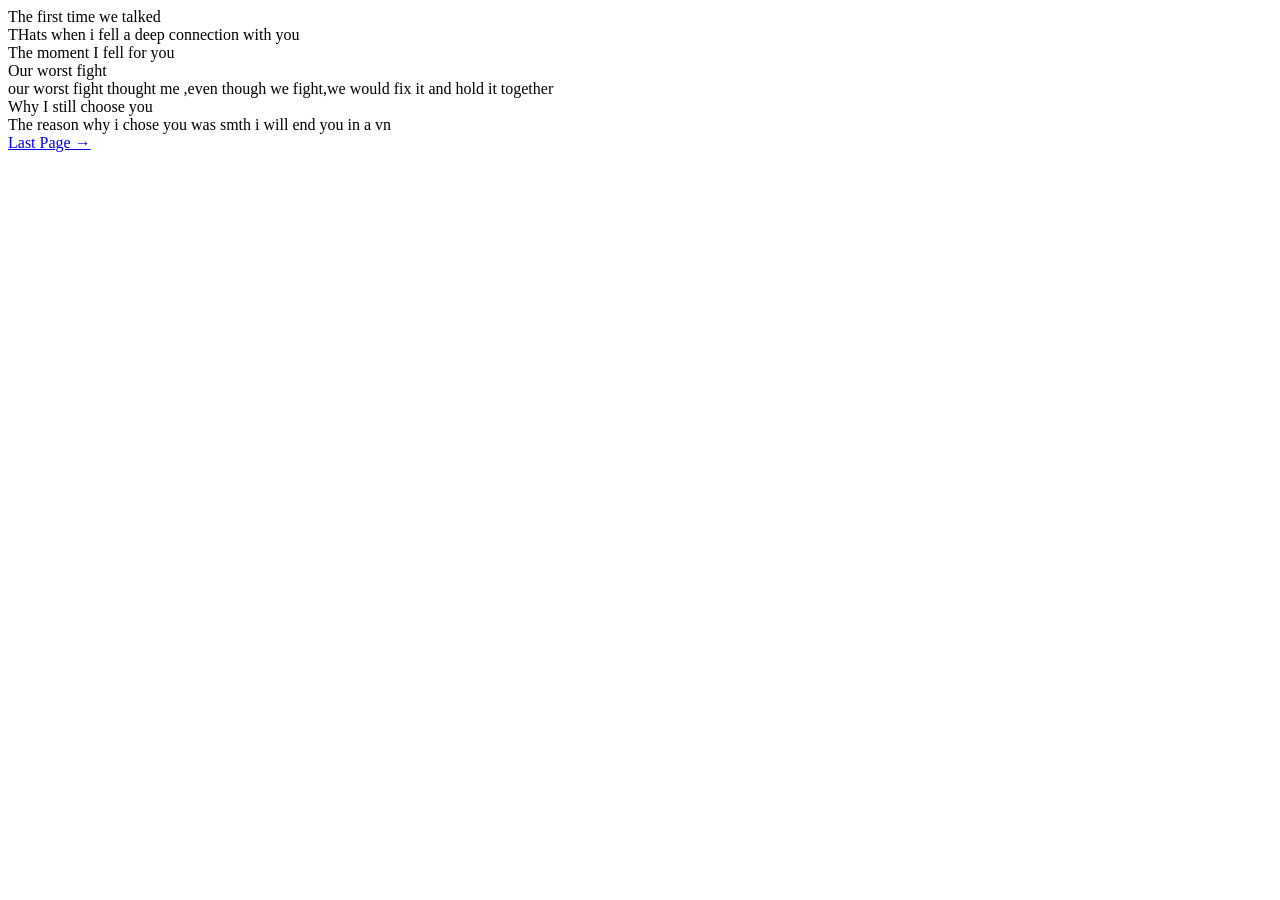
==== moments.html @ a0642552 "Create moments.html" ====
<!DOCTYPE html>
<html>
<head>
<meta charset="UTF-8">
<title>Our Moments</title>
<link rel="stylesheet" href="css/style.css">
</head>
<body class="page4">

<div class="timeline">
  <div>The first time we talked</div>
  <div>THats when i fell a deep connection with you</div>
  <div>The moment I fell for you</div>
  <div>Our worst fight</div>
  <div>our worst fight thought me ,even though we fight,we would fix it and hold it together</div>
  <div>Why I still choose you</div>
  <div>The reason why i chose you was smth i will end you in a vn</div>
</div>

<a href="poem.html" class="btn">Last Page →</a>

<script src="js/main.js"></script>
</body>
</html>
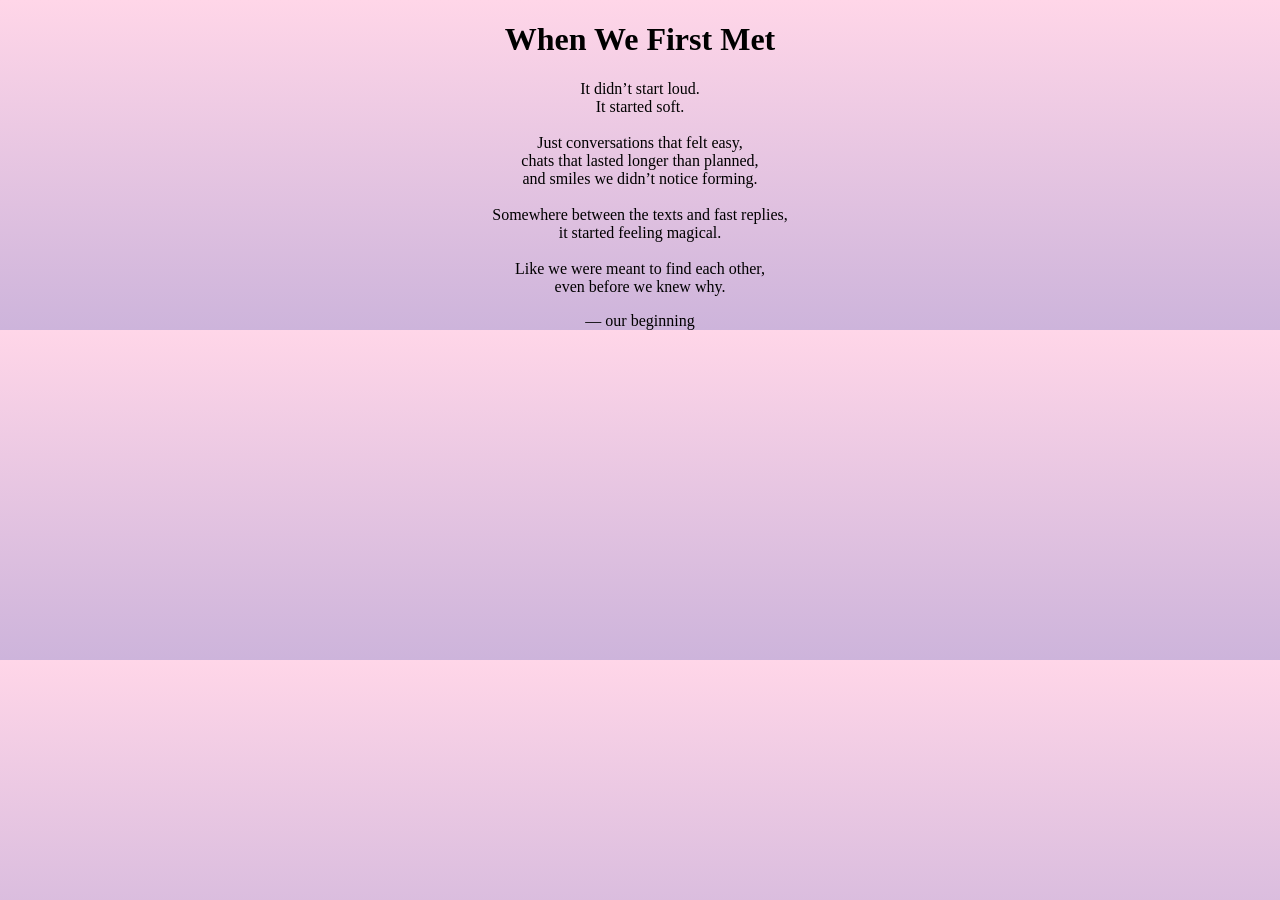
==== commit d0c673a1: "Update moments.html" ====
--- a/moments.html
+++ b/moments.html
@@ -1,24 +1,38 @@
 <!DOCTYPE html>
-<html>
+<html lang="en">
 <head>
-<meta charset="UTF-8">
-<title>Our Moments</title>
-<link rel="stylesheet" href="css/style.css">
+  <meta charset="UTF-8">
+  <title>When We First Met</title>
+  <link rel="stylesheet" href="css/style.css">
 </head>
+
 <body class="page4">
 
-<div class="timeline">
-  <div>The first time we talked</div>
-  <div>THats when i fell a deep connection with you</div>
-  <div>The moment I fell for you</div>
-  <div>Our worst fight</div>
-  <div>our worst fight thought me ,even though we fight,we would fix it and hold it together</div>
-  <div>Why I still choose you</div>
-  <div>The reason why i chose you was smth i will end you in a vn</div>
-</div>
+  <!-- Falling hearts & flowers -->
+  <div class="love-fall"></div>
 
-<a href="poem.html" class="btn">Last Page →</a>
+  <!-- Main memory card -->
+  <div class="memory-card">
+    <h1>When We First Met</h1>
 
-<script src="js/main.js"></script>
+    <p>
+      It didn’t start loud.<br>
+      It started soft.<br><br>
+
+      Just conversations that felt easy,<br>
+      chats that lasted longer than planned,<br>
+      and smiles we didn’t notice forming.<br><br>
+
+      Somewhere between the texts and fast replies,<br>
+      it started feeling magical.<br><br>
+
+      Like we were meant to find each other,<br>
+      even before we knew why.
+    </p>
+
+    <div class="signature">— our beginning</div>
+  </div>
+
+  <script src="js/main.js"></script>
 </body>
 </html>
--- a/css/style.css
+++ b/css/style.css
@@ -0,0 +1,457 @@
+body {
+  margin: 0;
+  font-family: Georgia, serif;
+  text-align: center;
+  background: linear-gradient(#ffd6e8,#cdb4db);
+}
+
+.container { padding: 40px; }
+
+.hero-img {
+  width: 220px;
+  border-radius: 20px;
+  box-shadow: 0 10px 30px rgba(0,0,0,.3);
+}
+
+.letter {
+  max-width: 700px;
+  margin: auto;
+  line-height: 1.8;
+}
+
+.btn {
+  display: inline-block;
+  margin: 30px;
+  padding: 12px 25px;
+  background: #ff6f91;
+  color: white;
+  border-radius: 25px;
+  text-decoration: none;
+}
+
+/* HEARTS */
+.hearts {
+  position: fixed;
+  inset: 0;
+  pointer-events: none;
+}
+
+.heart {
+  position: absolute;
+  bottom: -20px;
+  width: 14px;
+  height: 14px;
+  background: pink;
+  transform: rotate(45deg);
+  animation: floatUp linear forwards;
+}
+
+.heart::before,.heart::after{
+  content:"";
+  width:14px;height:14px;
+  background:pink;
+  border-radius:50%;
+  position:absolute;
+}
+
+.heart::before{top:-7px}
+.heart::after{left:-7px}
+
+@keyframes floatUp {
+  to { transform: translateY(-110vh) rotate(45deg); opacity:0; }
+}
+
+/* TREE */
+.tree img {
+  width:120px;
+  margin:10px;
+  animation:swing 3s infinite alternate;
+}
+
+@keyframes swing {
+  from{transform:rotate(-3deg)}
+  to{transform:rotate(3deg)}
+}
+
+/* OCEAN */
+.ocean {
+  height:100vh;
+  background:linear-gradient(#89cff0,#004e92);
+  display:flex;
+  justify-content:center;
+  align-items:center;
+}
+
+.ship {
+  background:white;
+  padding:20px;
+  border-radius:10px;
+  animation:sail 12s linear infinite, bob 2s ease-in-out infinite;
+}
+
+@keyframes sail {
+  from{transform:translateX(-100vw)}
+  to{transform:translateX(100vw)}
+}
+
+@keyframes bob {
+  50%{transform:translateY(10px)}
+}
+
+/* TIMELINE */
+.timeline div {
+  opacity:0;
+  transform:translateY(40px);
+  transition:1s;
+  margin:40px;
+  font-size:22px;
+}
+
+.timeline div.show {
+  opacity:1;
+  transform:none;
+}
+
+.poem {
+  margin-top:120px;
+  font-size:24px;
+}
+/* ===== FIX LAST PAGE (POEM) ===== */
+
+.page5 {
+  min-height: 100vh;
+  padding: 80px 20px;
+  overflow-y: auto;
+}
+
+.page5 body {
+  overflow-y: auto;
+}
+
+.poem {
+  max-width: 800px;
+  margin: 0 auto;
+  line-height: 1.8;
+  padding-bottom: 100px;
+}
+/* ===== LAST PAGE ===== */
+.page5 {
+  min-height: 100vh;
+  background: linear-gradient(180deg, #ffd6e8, #ffc2d1);
+  position: relative;
+  overflow-x: hidden;
+  padding: 100px 20px;
+  text-align: center;
+  font-family: Georgia, serif;
+}
+.poem-card {
+  max-width: 700px;
+  margin: 0 auto;
+  background: rgba(255, 255, 255, 0.4);
+  backdrop-filter: blur(8px);
+  border-radius: 24px;
+  padding: 50px 40px;
+  box-shadow: 0 25px 70px rgba(0,0,0,0.12);
+  animation: fadeUp 1.5s ease forwards;
+}
+
+.poem-card h2 {
+  font-size: 36px;
+  margin-bottom: 20px;
+}
+
+.poem-card p {
+  font-size: 20px;
+  line-height: 1.9;
+}
+
+.closing {
+  margin-top: 20px;
+  font-size: 18px;
+  opacity: 0.7;
+  letter-spacing: 1px;
+}
+
+.divider {
+  width: 70px;
+  height: 2px;
+  background: rgba(0,0,0,0.25);
+  margin: 40px auto;
+}
+
+@keyframes fadeUp {
+  from {
+    opacity: 0;
+    transform: translateY(30px);
+  }
+  to {
+    opacity: 1;
+    transform: translateY(0);
+  }
+}
+.hearts {
+  position: fixed;
+  inset: 0;
+  pointer-events: none;
+  z-index: 1;
+}
+
+.heart {
+  position: absolute;
+  bottom: -20px;
+  width: 14px;
+  height: 14px;
+  background: #ff5d8f;
+  transform: rotate(45deg);
+  animation: floatUp linear forwards;
+}
+
+.heart::before,
+.heart::after {
+  content: "";
+  position: absolute;
+  width: 14px;
+  height: 14px;
+  background: #ff5d8f;
+  border-radius: 50%;
+}
+
+.heart::before { top: -7px; left: 0; }
+.heart::after { left: -7px; top: 0; }
+
+@keyframes floatUp {
+  to {
+    transform: translateY(-120vh) rotate(45deg);
+    opacity: 0;
+  }
+}
+.tree {
+  position: absolute;
+  bottom: 0;
+  left: 50%;
+  transform: translateX(-50%);
+  z-index: 0;
+}
+
+.trunk {
+  width: 40px;
+  height: 140px;
+  background: #8b5a2b;
+  margin: 0 auto;
+  border-radius: 10px;
+}
+
+.leaves {
+  width: 200px;
+  height: 160px;
+  background: #ff8fab;
+  border-radius: 50%;
+  margin: -80px auto 0;
+  animation: sway 4s ease-in-out infinite;
+}
+
+@keyframes sway {
+  0%, 100% { transform: rotate(-2deg); }
+  50% { transform: rotate(2deg); }
+}
+.page2 {
+  min-height: 100vh;
+  background: linear-gradient(180deg, #5a0f1b, #8b1d2c);
+  overflow-x: hidden;
+  padding-top: 180px;
+  font-family: Georgia, serif;
+}
+.hanging-photos {
+  position: absolute;
+  top: 0;
+  width: 100%;
+  display: flex;
+  justify-content: center;
+  gap: 60px;
+}
+
+.photo {
+  position: relative;
+  animation: swing 4s ease-in-out infinite;
+}
+
+.photo img {
+  width: 120px;
+  border-radius: 12px;
+  box-shadow: 0 10px 30px rgba(0,0,0,0.4);
+}
+
+.string {
+  position: absolute;
+  top: -120px;
+  left: 50%;
+  width: 2px;
+  height: 120px;
+  background: #3b0a12;
+  transform: translateX(-50%);
+}
+
+@keyframes swing {
+  0%,100% { transform: rotate(-2deg); }
+  50% { transform: rotate(2deg); }
+}
+.quiz-card {
+  max-width: 700px;
+  margin: 0 auto;
+  background: rgba(255,255,255,0.15);
+  backdrop-filter: blur(8px);
+  border-radius: 22px;
+  padding: 50px 40px;
+  text-align: center;
+  color: #fff;
+  box-shadow: 0 25px 60px rgba(0,0,0,0.3);
+}
+
+.quiz-card h1 {
+  margin-bottom: 25px;
+}
+
+.quiz-card p {
+  font-size: 22px;
+  margin-bottom: 30px;
+}
+.answers {
+  display: grid;
+  grid-template-columns: 1fr 1fr;
+  gap: 15px;
+  margin-bottom: 30px;
+}
+
+.answers button {
+  padding: 14px;
+  border: none;
+  border-radius: 12px;
+  background: rgba(255,255,255,0.85);
+  cursor: pointer;
+  font-size: 15px;
+  transition: 0.3s;
+}
+
+.answers button:hover {
+  background: #ffb3c1;
+}
+.next-btn {
+  padding: 12px 30px;
+  background: #ff4d6d;
+  border: none;
+  border-radius: 30px;
+  color: white;
+  font-size: 16px;
+  cursor: pointer;
+}
+.flowers {
+  position: fixed;
+  inset: 0;
+  pointer-events: none;
+}
+
+.flower {
+  position: absolute;
+  top: -20px;
+  width: 12px;
+  height: 12px;
+  background: #ffb3c1;
+  border-radius: 50%;
+  opacity: 0.8;
+  animation: fall linear forwards;
+}
+
+@keyframes fall {
+  to {
+    transform: translateY(120vh) rotate(360deg);
+    opacity: 0;
+  }
+}
+.page3 {
+  min-height: 100vh;
+  background: linear-gradient(to top, #021024, #04395e);
+  overflow: hidden;
+  position: relative;
+  font-family: Georgia, serif;
+}
+
+.ocean {
+  position: absolute;
+  bottom: 0;
+  width: 100%;
+  height: 40%;
+}
+
+.wave {
+  position: absolute;
+  width: 200%;
+  height: 100px;
+  background: rgba(255,255,255,0.1);
+  border-radius: 100%;
+  animation: waveMove 6s linear infinite;
+}
+
+.wave1 {
+  bottom: 30px;
+}
+
+.wave2 {
+  bottom: 0;
+  animation-duration: 8s;
+}
+
+@keyframes waveMove {
+  from { transform: translateX(0); }
+  to { transform: translateX(-50%); }
+}
+.ship {
+  position: absolute;
+  bottom: 35%;
+  left: 50%;
+  transform: translateX(-50%);
+  animation: shipFloat 4s ease-in-out infinite;
+}
+
+.ship-body {
+  width: 140px;
+  height: 40px;
+  background: #5a3e2b;
+  border-radius: 0 0 20px 20px;
+}
+
+.ship-top {
+  width: 60px;
+  height: 30px;
+  background: #fff;
+  margin: -30px auto 0;
+  border-radius: 5px;
+}
+
+@keyframes shipFloat {
+  0%,100% { transform: translate(-50%, 0); }
+  50% { transform: translate(-50%, -8px); }
+}
+.ship-message {
+  position: absolute;
+  top: 20%;
+  left: 50%;
+  transform: translateX(-50%);
+  max-width: 600px;
+  background: rgba(255,255,255,0.15);
+  backdrop-filter: blur(6px);
+  padding: 40px;
+  border-radius: 20px;
+  color: #fff;
+  text-align: center;
+  animation: fadeIn 2s ease forwards;
+}
+
+.ship-message p {
+  font-size: 20px;
+  line-height: 1.8;
+}
+
+@keyframes fadeIn {
+  from { opacity: 0; transform: translate(-50%, 20px); }
+  to { opacity: 1; transform: translate(-50%, 0); }
+}
